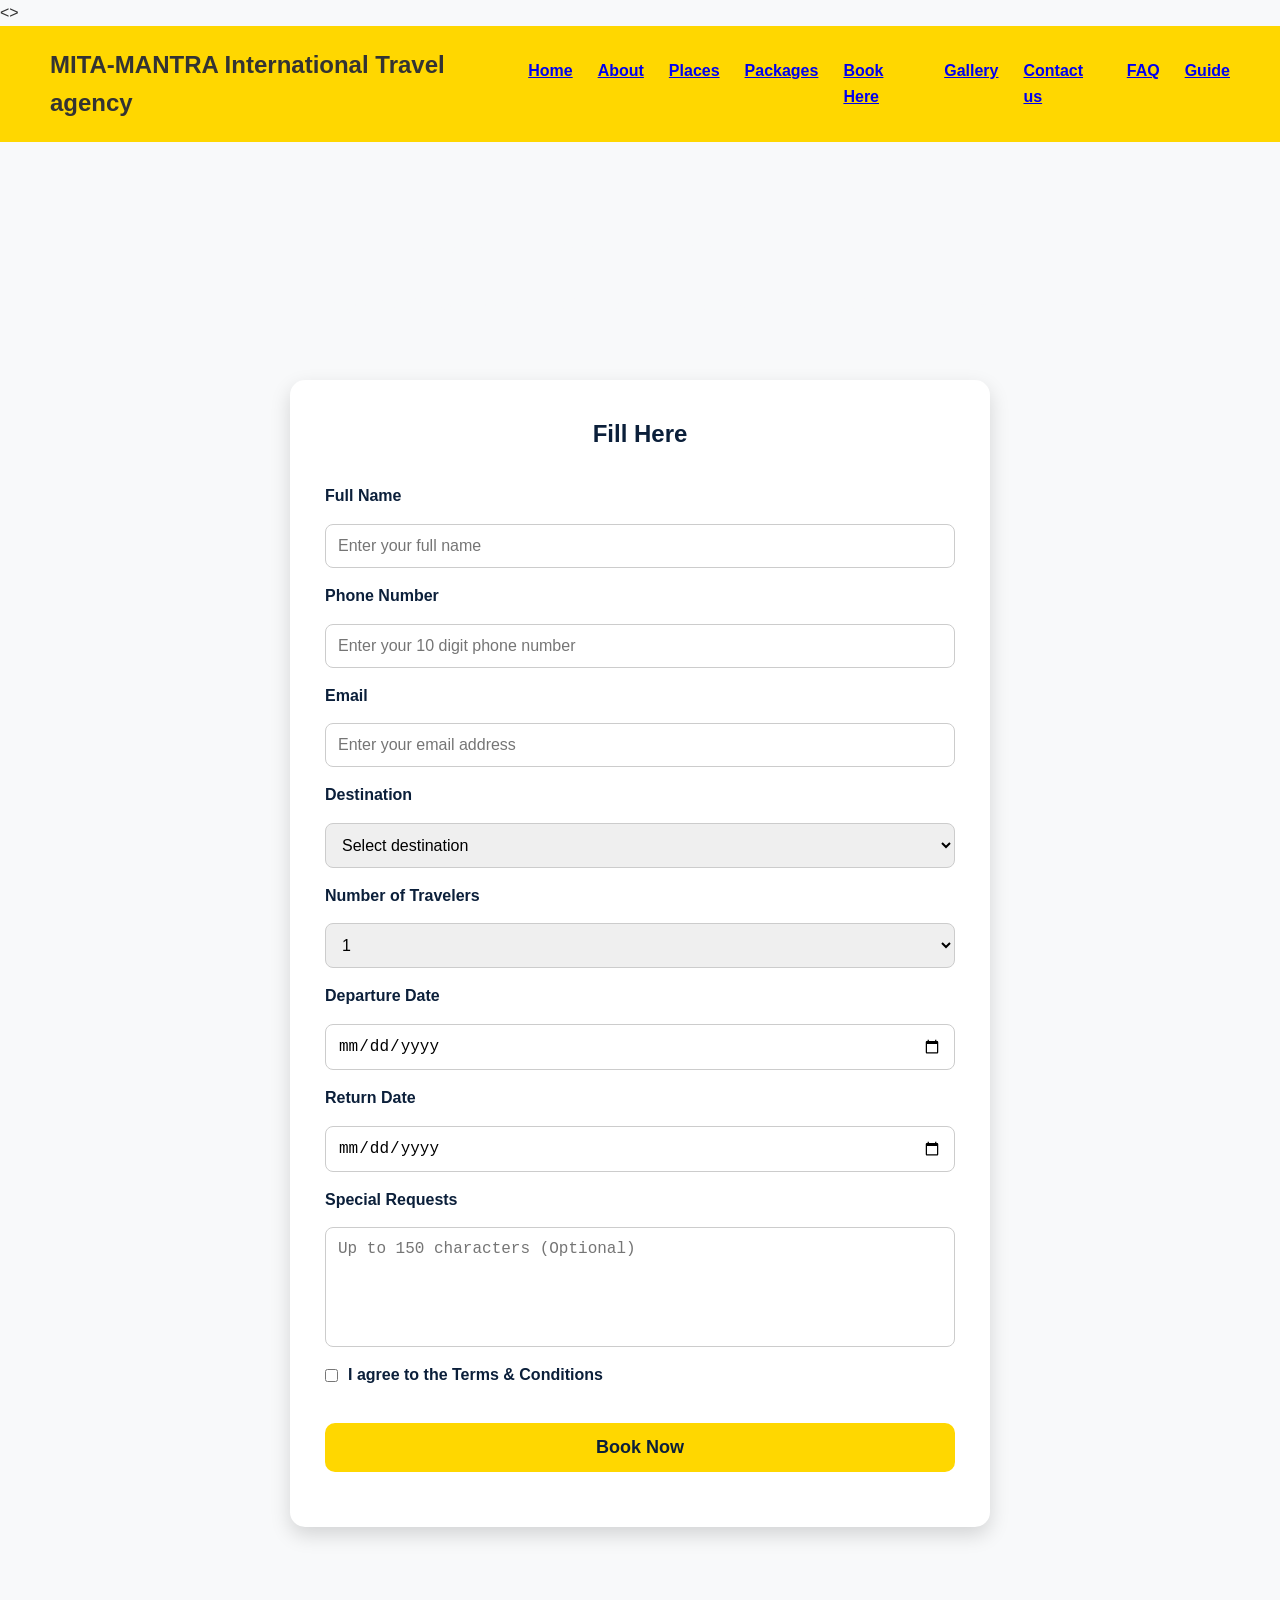
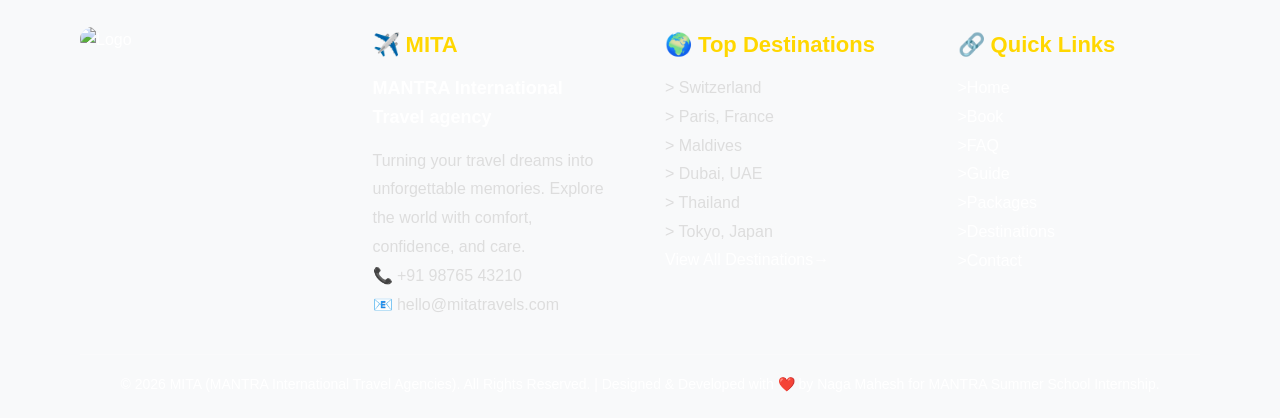
==== booking.html @ f7ba9934 "Initial commit - MITA Travel Website" ====
<!DOCTYPE html>
<html lang="en">
<head>
    <meta charset="UTF-8">
    <meta name="viewport" content="width=device-width, initial-scale=1.0">
    
    <link rel="stylesheet" href="style.css">
    <title>Book Your Dream Trip | MITA</title>

<meta name="description" content="Book your dream vacation with MITA. Fill out our secure booking form and let us plan your perfect journey.">

<meta name="keywords" content="Book Tour, Travel Booking, Vacation Booking, Holiday Booking, MITA Booking">

<meta name="author" content="Naga Mahesh">
</head>
<>
    <header>
        <nav>
         <div>
            <h1>MITA-MANTRA International Travel agency</h1>
          </div>
          <ul>
          <div>
            <a href="index.html">Home</a>
          </div>
          <div>
            <a href="ourstory.html">About</a>
          </div>
          <div>
            <a href="places.html">Places</a>
          </div>
          <div>
            <a href="packages.html">Packages</a>
          </div>
          <div>
            <a href="booking.html">Book Here</a>
          </div>
          <div>
            <a href="gallery.html">Gallery</a>
          </div>
          <div>
            <a href="contact.html">Contact us</a>
          </div>
          <div>
            <a href="faq.html">FAQ</a>
          </div>
        <div>
            <a href="travelguide.html">Guide</a>
           </div>
           </ul>
        </nav>
         </header>
     <main>
           <section class="booking-header">
    <div>
        <h1>Book Your Dream Trip</h1>
        <p>Fill in your details below and let MITA help you plan an unforgettable journey.</p>
    </div>
</section>

<section class="booking-section">
    <div class="booking-box">

        <h2>Fill Here</h2>

        <form id="bookingForm">

            <label for="fullname">Full Name</label>
            <input type="text" id="fullname" name="fullname" placeholder="Enter your full name" required>

            <label for="phonenumber">Phone Number</label>
            <input type="tel" id="phonenumber" name="phonenumber" placeholder="Enter your 10 digit phone number" required>

            <label for="email">Email</label>
            <input type="email" id="email" name="email" placeholder="Enter your email address" required>

            <label for="destination">Destination</label>
            <select id="destination" required>
                <option value="">Select destination</option>
                <option value="maldives">Maldives</option>
                <option value="paris">Paris</option>
                <option value="switzerland">Switzerland</option>
                <option value="thailand">Thailand</option>
                <option value="tokyo">Tokyo, Japan</option>
                <option value="7 wonders">7 Wonders</option>
                <option value="dubai">Dubai</option>
                <option value="goa">Goa</option>
                <option value="kashmir">Kashmir</option>
                <option value="kerala">Kerala</option>
                <option value="bali">Bali</option>
            </select>

            <label for="Nooftravelers">Number of Travelers</label>
            <select id="Nooftravelers">
                <option>1</option>
                <option>2</option>
                <option>3</option>
                <option>4</option>
                <option>5</option>
                <option>6-10</option>
                <option>10+</option>
            </select>

            <label for="departure">Departure Date</label>
            <input type="date" id="departure" required>

            <label for="return">Return Date</label>
            <input type="date" id="return">

            <label for="request">Special Requests</label>
            <textarea id="request" maxlength="150" placeholder="Up to 150 characters (Optional)"></textarea>

            <div class="checkbox">
                <input type="checkbox" id="agree" required>
                <label for="agree">I agree to the Terms & Conditions</label>
            </div>

            <button type="submit" class="booking-btn">Book Now</button>

        </form>

        <p id="message"></p>
        <div id="bookingModal" class="modal">

    <div class="modal-content">

        <span class="close">&times;</span>

        <h2>🎉 Booking Confirmed!</h2>

        <div id="bookingDetails"></div>

        <button id="closeBtn">Close</button>

    </div>

</div>
    </div>
</section>
     </main>
      <footer>
        <div class="footer">
          <div>
            <img src="Images/mita logo.jpeg" alt="Logo" width="224.85" height="170">
          </div>
            <div>
                <h3>✈️ MITA</h3>
                <h4>MANTRA International Travel agency</h4>
                <p>Turning your travel dreams into unforgettable memories. Explore the world with comfort, confidence, and care.</p>
                <p>📞 +91 98765 43210 <br>
                 📧 hello@mitatravels.com</p>
            </div>
            <div>
                <h3>🌍 Top Destinations</h3>
                <p>> Switzerland <br>
                   > Paris, France <br>
                   > Maldives   <br>
                   > Dubai, UAE <br>
                   > Thailand  <br>
                   > Tokyo, Japan <br>
                   </p>
                   <a href="places.html">View All Destinations→</a>
            </div>
            <div>
                <h3>🔗 Quick Links</h3>
                <p>
                    <a href="index.html">>Home</a> <br>
                    <a href="booking.html">>Book</a> <br>
                    <a href="faq.html">>FAQ</a> <br>
                    <a href="travelguide.html">>Guide</a> <br>
                    <a href="packages.html">>Packages</a> <br>
                    <a href="places.html">>Destinations</a> <br>
                    <a href="contact.html">>Contact</a> <br>
                </p>
            </div>
        </div>
        <p>© 2026 MITA (MANTRA International Travel Agencies). All Rights Reserved. | Designed & Developed with ❤️ by Naga Mahesh for MANTRA Summer School Internship.</p>
    </footer>
    <script src="script.js"></script>
</body>
</html>
---- style.css ----
*{
    margin: 0;
    padding: 0;
    box-sizing: border-box;
}

html{
    scroll-behavior: smooth;
}

body{
    font-family: 'Poppins', sans-serif;
    background-color: #f8f9fa;
    color: #333;
    line-height: 1.6;
}
header{
    background-color: #FFD700;
    background-size: cover;
    background-position: center;
    background-repeat: no-repeat;
    min-height: 0vh;
}
nav{
    display: flex;
    justify-content: space-between;
    align-items: center;
    padding: 20px 50px;
    font-weight: bold;
}
nav ul{
    display: flex;
    gap: 25px;
    color: black;
}
nav ul li{
    list-style: none;
}
nav ul li a{
    text-decoration: none;
    color: white;
}
.home1{
    background-image: url("../Images/header-bg.jpeg");
    background-size: cover;
    background-position:top;
    background-repeat: no-repeat;
    color: white;
    height: 530px;
    flex: 1;
    display: flex;
    flex-direction: column;
    justify-content: center;
    align-items: center;
    text-align: center;
}
.button1{
    height: 40px;
    width: 160px;
    border: none;
    border-radius: 10px;
    cursor: pointer;
    background-color: #FFD700;
    color: #0B1F3A;
    font-weight: bold;
}
.button-c{
    display: flex;
    justify-content: center;
    gap: 20px;
    margin-top: 20px;
}
.button1:hover{
    color: rgba(20, 22, 19, 0.658);
    background-color: #db6613;
    transition: 0.3s;
    transform: translateX(18px);
}
.about-features{
    width: 60%;
    margin: 40px auto;
    text-align: center;
    border-radius: 20px;
    box-shadow: 0 8px 20px;
}
.about-features h2{
    font-size: 40px;
    color: #0B1F3A;
    margin-bottom: 10px;
}
.about-features ul{
    list-style: none;
    padding: 0;
    display: inline-block;
    text-align: left;
}
.about-features ul li{
    font-size: 20px;
    margin: 18px 0;
    color: #333;
    font-weight: 500;
    transition: 0.3s;
}
.about-features ul li:hover{
    color: #0B1F3A;
    transform: translateX(8px);
}
.home2{
    width: 60%;
    margin: 60px auto;
    text-align: center;
    background-color:#FFD700;
    border-radius: 20px;
    box-shadow: 0 8px 20px;
}
.home2 h2{
    color: #0B1F3A;
    font-size: 42px;
    margin-bottom: 15px;
}
.button-h2{
    padding: 12px 20px;
    font-size: 14px;
    border: none;
    border-radius: 8px;
    background: #0d0853;
    cursor: pointer;
    margin-bottom: 15px;
    color: #FFD700;
}
.button-h2:hover{
    background-color: #db6613;
    transform: translateX(18px);
    transition: 0.3s;
}
.home2 p{
    color: black;
    font-size: 22px;
    margin-bottom: 20px;
}
footer{
    background-image: url("../Images/header-bg.jpeg");
    color: white;
    margin-top: 50px;
    padding: 40px 80px 20px;
}

.footer{
    display: flex;
    justify-content: space-between;
    align-items: flex-start;
    gap: 50px;
    flex-wrap: wrap;
}

.footer div{
    flex: 1;
}

.footer img{
    width: 300px;
    height: 300px;
    border-radius: 1000px;
}

.footer h3{
    color: #FFD700;
    margin-bottom: 12px;
    font-size: 22px;
}

.footer h4{
    margin-bottom: 15px;
    font-size: 18px;
}

.footer p{
    line-height: 1.8;
    color: #dddddd;
}

.footer a{
    color: white;
    text-decoration: none;
    transition: 0.3s;
}

.footer a:hover{
    color: #FFD700;
    padding-left: 5px;
}

footer>p{
    margin-top: 35px;
    text-align: center;
    border-top: 1px solid rgba(255,255,255,0.2);
    padding-top: 18px;
    font-size: 14px;
    color: white;
}
.about{
    height: 350px;
    display: flex;
    justify-content: center;
    flex-direction: column;
    text-align: center;
    background-image: url("../Images/header-bg.jpeg");
    color: #f8f9fa;
    font-weight: bolder;
    font-size: larger;
}
.about2{
    height: 250px;
    display: grid;
    grid-template-columns: repeat(2,1fr);
    gap: 40px;
    padding: 60px 80px;
    background: #f8fbff;
}
.card{
    background: #f8f9fa;
    padding: 35px;
    border-radius: 15px;
    box-shadow: 0 8px 20px;
    transition: 0.3s;
}
.card:hover{
    transform: translateY(-8px);
}
.places1{
    height: 350px;
    display: flex;
    justify-content: center;
    flex-direction: column;
    text-align: center;
    background-image: url("../Images/header-bg.jpeg");
    color: #f8f9fa;
    font-weight: bolder;
    font-size: larger;
}
.places{
    display: grid;
    grid-template-columns: repeat(auto-fit, minmax(280px,1fr));
    gap: 30px;
    padding: 50px;
}
.place-card{
    background: white;
    border-radius: 15px;
    overflow: hidden;
    box-shadow: 0 8px 20px rgba(0,0,0,0.15);
    transition: 0.2s;
    text-align: center;
}
.place-card:hover{
    transform: translateY(-10px);
}
.place-card img{
    width: 100%;
    height: 200px;
    object-fit: cover;
}
.place-card h3{
    color: #0B1F3A;
    margin: 15px 0 10px;
}
.place-card p{
    color: #555;
    padding: 0 20px 20px;
}
.packages{
    height: 350px;
    display: flex;
    justify-content: center;
    flex-direction: column;
    text-align: center;
    background-image: url("../Images/header-bg.jpeg");
    color: #f8f9fa;
    font-weight: bolder;
    font-size: larger;
}
.packages1{
     display: grid;
    grid-template-columns: repeat(auto-fit, minmax(280px,1fr));
    gap: 30px;
    padding: 50px;
}
.pac{
    background: white;
    border-radius: 15px;
    overflow: hidden;
    box-shadow: 0 8px 20px rgba(0,0,0,0.15);
    transition: 0.2s;
    text-align: center;
}
.pac:hover{
    transform: translateY(-10px);
}
.pac h3{
    color: #0B1F3A;
    margin: 15px 0 10px;
}
.pac p{
    color: #555;
    padding: 0 20px 20px;
}
.h1{
    text-align: center;
    margin-top: 15px;
}
.contact{
    height: 350px;
    display: flex;
    justify-content: center;
    flex-direction: column;
    text-align: center;
    background-image: url("../Images/header-bg.jpeg");
    color: #f8f9fa;
    font-weight: bolder;
    font-size: larger;
}
.cus{
    display: grid;
    grid-template-columns: repeat(auto-fit, minmax(280px,1fr));
    gap: 30px;
    padding: 50px;
}
.cus-card{
    background: white;
    border-radius: 15px;
    overflow: hidden;
    box-shadow: 0 8px 20px rgba(0,0,0,0.15);
    transition: 0.2s;
    text-align: center;
}
.cus-card:hover{
    transform: translateY(-10px);
}
.cus-card h3{
    color: #0B1F3A;
    margin: 15px 0 10px;
}
.cus-card p{
    color: #555;
    padding: 0 20px 20px;
}
.something{
    width: 80%;
    margin: 50px auto;
    text-align: center;
    border-radius: 20px;
    box-shadow: 0 8px 20px;
    height: 250px;
}
.something h2{
    font-size: 40px;
    color: #0B1F3A;
    margin-bottom: 10px;
}
.something p{
    font-size: 20px;
    margin: 18px 0;
    color: #333;
    font-weight: 500;
    transition: 0.3s;
    margin-bottom: 20px;
}
.something p:hover{
    color: #0B1F3A;
    transform: translateX(8px);
}
.location{
    width: 80%;
    margin: 70px auto;
    text-align: center;
}
.location h2{
    font-size: 38px;
    color: #0B1F3A;
    margin-bottom: 15px;
}
.location-text{
    color: #555;
    font-size: 18px;
    margin-bottom: 35px;
    line-height: 1.6;
}
.map-card{
    background: white;
    padding: 20px;
    border-radius: 15px;
    box-shadow: 0 8px 20px rgba(0,0,0,0.15);
}
.map-card iframe{
    border-radius: 12px;
}
.map-btn{
    display: inline-block;
    margin-top: 20px;
    padding: 12px 28px;
    background: #FFD700;
    color: #0B1F3A;
    text-decoration: none;
    border-radius: 8px;
    font-weight: bold;
    transition: 0.3s;
}
.map-btn:hover{
    background: #0B1F3A;
    color: white;
}
.faq-header{
    text-align:center;
    padding:60px 20px;
     background-image: url("../Images/header-bg.jpeg");
     color: #f8f9fa;
    font-weight: bolder;
    font-size: larger;
}
.faq-header h1{
    font-size:45px;
    margin-bottom:15px;
}
.faq-header p{
    font-size:18px;
}
.faq-container{
    width:85%;
    margin:40px auto;
    display:grid;
    grid-template-columns:repeat(2,1fr);
    gap:25px;
}
.faq-card{
    background:#fff;
    padding:25px;
    border-radius:15px;
    box-shadow:0 5px 15px rgba(0,0,0,.1);
    transition:.3s;
}
.faq-card:hover{
    transform:translateY(-8px);
}
.faq-card h3{
    color:#0B1F3A;
    margin-bottom:15px;
}
.faq-card p{
    color:#555;
    line-height:1.7;
}
.faq-contact{
    width:70%;
    margin:70px auto;
    text-align:center;
    background:#0B1F3A;
    color:white;
    padding:40px;
    border-radius:15px;
}
.faq-contact h2{
    margin-bottom:15px;
    color:#FFD700;
}
.faq-contact p{
    line-height:1.8;
    margin-bottom:20px;
}
.contact-btn{
    background:#FFD700;
    color:#0B1F3A;
    border:none;
    padding:12px 30px;
    border-radius:8px;
    font-weight:bold;
    cursor:pointer;
    transition:.3s;
}
.contact-btn:hover{
    background:white;
}
.guide-header{
    text-align:center;
    padding:60px 20px;
     background-image: url("../Images/header-bg.jpeg");
     color: #f8f9fa;
    font-weight: bolder;
    font-size: larger;
}
.guide-header h1{
    font-size:45px;
    margin-bottom:10px;
}
.guide-header h3{
    margin-bottom:20px;
}
.guide-header p{
    width:70%;
    margin:auto;
    line-height:1.7;
}
.guide-container{
    width:90%;
    margin:50px auto;
    display:grid;
    grid-template-columns:repeat(2,1fr);
    gap:30px;
}
.guide-card{
    background:white;
    padding:30px;
    border-radius:15px;
    box-shadow:0 8px 20px rgba(0,0,0,.12);
    transition:.3s;
}
.guide-card:hover{
    transform:translateY(-8px);
}
.guide-card h3{
    color:#0B1F3A;
    margin-bottom:15px;
}
.guide-card p{
    color:#555;
    line-height:1.8;
}
.final-tip{
    width:80%;
    margin:60px auto;
    background:#0B1F3A;
    color:white;
    text-align:center;
    padding:40px;
    border-radius:15px;
}
.final-tip h2{
    color:#FFD700;
    margin-bottom:15px;
}
.final-tip p{
    line-height:1.8;
}
.booking-header{
    text-align:center;
    padding:60px 20px;
    background-image: url("../Images/header-bg.jpeg");
    color: #f8f9fa;
    font-weight: bolder;
    font-size: larger;

}
.booking-header h1{
    font-size:45px;

}
.booking-header p{

    margin-top:15px;
}
.booking-section{
    display:flex;
    justify-content:center;
    margin-bottom:60px;
}
.booking-box{
    width:700px;
    background:white;
    padding:35px;
    border-radius:15px;
    box-shadow:0 8px 20px rgba(0,0,0,.15);
}
.booking-box h2{
    text-align:center;
    color:#0B1F3A;
    margin-bottom:30px;
}
#bookingForm{
    display:flex;
    flex-direction:column;
    gap:15px;
}
#bookingForm label{
    font-weight:bold;
    color:#0B1F3A;
}
#bookingForm input,
#bookingForm select,
#bookingForm textarea{
    padding:12px;
    border:1px solid #ccc;
    border-radius:8px;
    font-size:16px;
}
#bookingForm textarea{
    height:120px;
    resize:none;
}
.checkbox{
    display:flex;
    align-items:center;
    gap:10px;
}
.booking-btn{
    margin-top:20px;
    padding:14px;
    border:none;
    border-radius:10px;
    background:#FFD700;
    color:#0B1F3A;
    font-size:18px;
    font-weight:bold;
    cursor:pointer;
    transition:.3s;
}
.booking-btn:hover{
    background:#0B1F3A;
    color:white;
}
#message{
    text-align:center;
    color:green;
    margin-top:20px;
    font-weight:bold;
}
.modal{
    display:none;
    position:fixed;
    z-index:1000;
    left:0;
    top:0;
    width:100%;
    height:100%;
    background:rgba(0,0,0,0.6);
}
.modal-content{
    background:white;
    width:45%;
    margin:7% auto;
    padding:30px;
    border-radius:15px;
    text-align:center;
    box-shadow:0 10px 30px rgba(0,0,0,.3);
    position:relative;
}
.modal-content h2{
    color:#0B1F3A;
    margin-bottom:20px;
}
.modal-content p{
    color:#555;
    margin:10px 0;
    line-height:1.7;
}
.close{
    position:absolute;
    right:20px;
    top:15px;
    font-size:30px;
    cursor:pointer;
    color:#555;
}
.close:hover{
    color:red;
}
#closeBtn{
    margin-top:25px;
    padding:12px 30px;
    background:#FFD700;
    color:#0B1F3A;
    border:none;
    border-radius:8px;
    cursor:pointer;
    font-weight:bold;
    font-size:16px;
}
#closeBtn:hover{
    background:#0B1F3A;
    color:white;
}
.gallery-header{
    text-align:center;
    
     padding:60px 20px;
    background-image: url("../Images/header-bg.jpeg");
    color: #f8f9fa;
    font-weight: bolder;
    font-size: larger;
}
.gallery-header h1{
    font-size:45px;
    
    margin-bottom:15px;
}
.gallery-header p{
    
    font-size:18px;
    width:70%;
    margin:auto;
    line-height:1.8;
}
.gallery-buttons{
    display:flex;
    justify-content:center;
    gap:20px;
    margin:40px;
    flex-wrap:wrap;
}
.gallery-buttons button{
    padding:12px 25px;
    border:none;
    border-radius:10px;
    background:#FFD700;
    color:#0B1F3A;
    font-size:16px;
    font-weight:bold;
    cursor:pointer;
    transition:.3s;
}
.gallery-buttons button:hover{
    background:#0B1F3A;
    color:white;
}
.gallery{
    width:90%;
    margin:50px auto;
    display:grid;
    grid-template-columns:repeat(3,1fr);
    gap:30px;
}
.gallery-item{
    background:white;
    border-radius:15px;
    overflow:hidden;
    box-shadow:0 8px 20px rgba(0,0,0,.15);
    transition:.3s;
    cursor:pointer;
}
.gallery-item:hover{
    transform:translateY(-8px);
}
.gallery-item img{
    width:100%;
    height:250px;
    object-fit:cover;
    transition:.4s;
}
.gallery-item:hover img{
    transform:scale(1.08);
}
.gallery-item h3{
    text-align:center;
    padding:18px;
    color:#0B1F3A;
}
.lightbox{
    display:none;
    position:fixed;
    left:0;
    top:0;
    width:100%;
    height:100%;
    background:rgba(0,0,0,.9);
    justify-content:center;
    align-items:center;
    z-index:999;
}
.lightbox img{
    width:70%;
    max-height:80%;
    border-radius:15px;
}
#closeLightbox{
    position:absolute;
    top:30px;
    right:50px;
    font-size:45px;
    color:white;
    cursor:pointer;
}
#closeLightbox:hover{
    color:#FFD700;
}
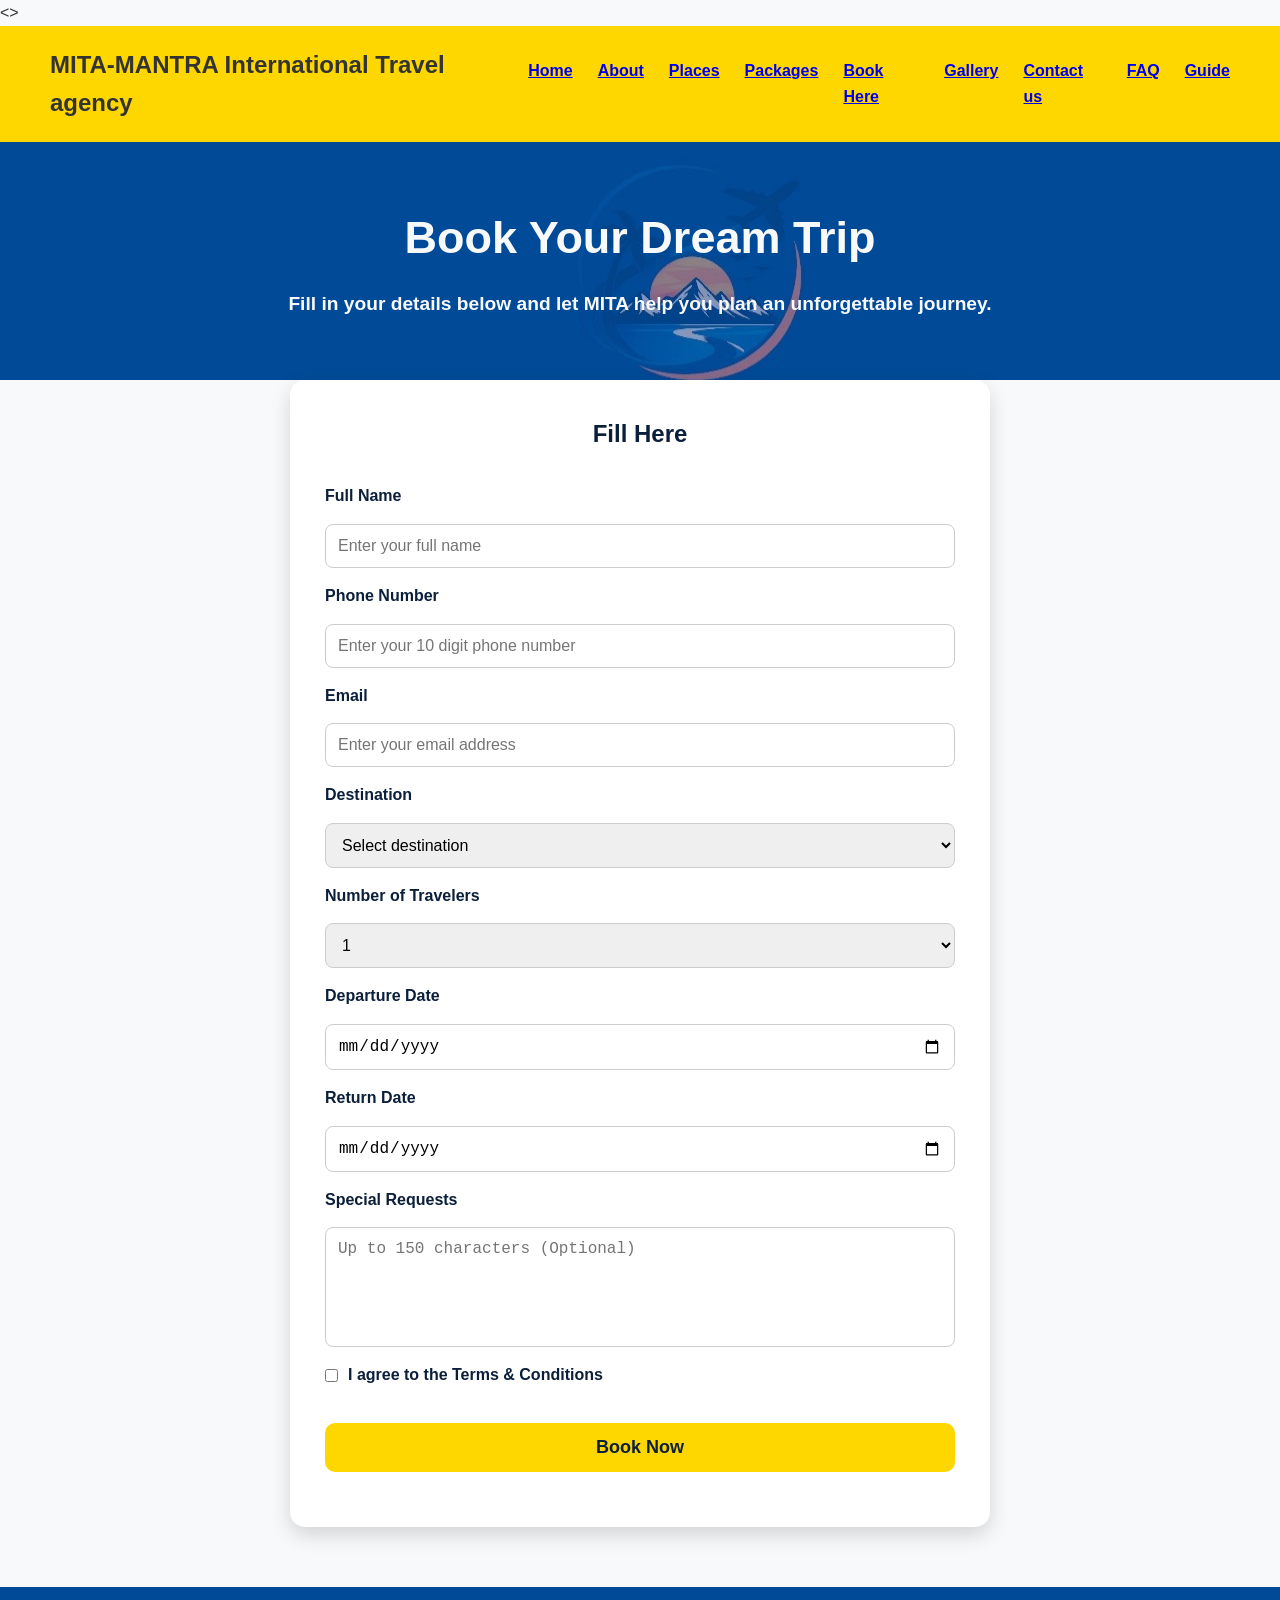
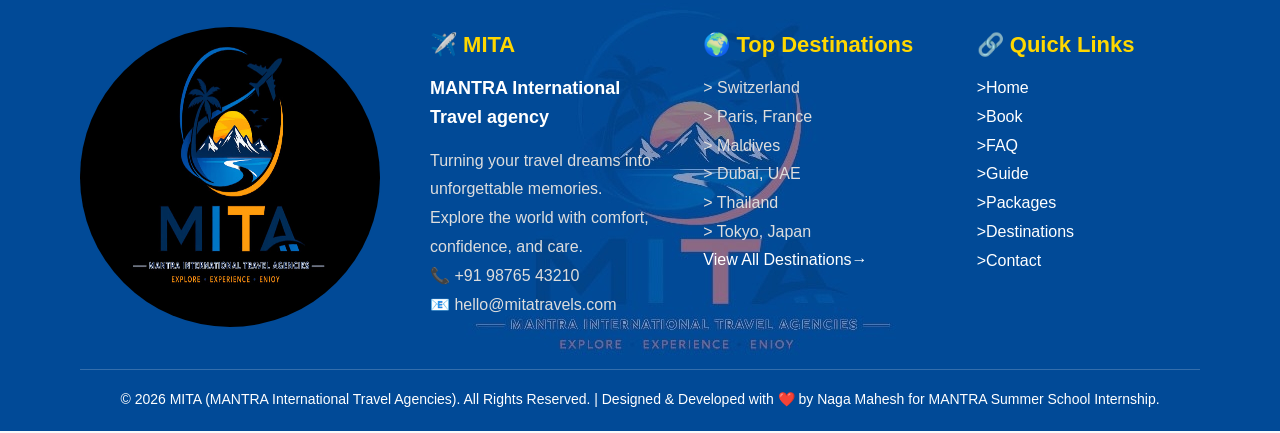
==== commit 03378a20: "Initial commit" ====
--- a/booking.html
+++ b/booking.html
@@ -1,181 +1,181 @@
-<!DOCTYPE html>
-<html lang="en">
-<head>
-    <meta charset="UTF-8">
-    <meta name="viewport" content="width=device-width, initial-scale=1.0">
-    
-    <link rel="stylesheet" href="style.css">
-    <title>Book Your Dream Trip | MITA</title>
-
-<meta name="description" content="Book your dream vacation with MITA. Fill out our secure booking form and let us plan your perfect journey.">
-
-<meta name="keywords" content="Book Tour, Travel Booking, Vacation Booking, Holiday Booking, MITA Booking">
-
-<meta name="author" content="Naga Mahesh">
-</head>
-<>
-    <header>
-        <nav>
-         <div>
-            <h1>MITA-MANTRA International Travel agency</h1>
-          </div>
-          <ul>
-          <div>
-            <a href="index.html">Home</a>
-          </div>
-          <div>
-            <a href="ourstory.html">About</a>
-          </div>
-          <div>
-            <a href="places.html">Places</a>
-          </div>
-          <div>
-            <a href="packages.html">Packages</a>
-          </div>
-          <div>
-            <a href="booking.html">Book Here</a>
-          </div>
-          <div>
-            <a href="gallery.html">Gallery</a>
-          </div>
-          <div>
-            <a href="contact.html">Contact us</a>
-          </div>
-          <div>
-            <a href="faq.html">FAQ</a>
-          </div>
-        <div>
-            <a href="travelguide.html">Guide</a>
-           </div>
-           </ul>
-        </nav>
-         </header>
-     <main>
-           <section class="booking-header">
-    <div>
-        <h1>Book Your Dream Trip</h1>
-        <p>Fill in your details below and let MITA help you plan an unforgettable journey.</p>
-    </div>
-</section>
-
-<section class="booking-section">
-    <div class="booking-box">
-
-        <h2>Fill Here</h2>
-
-        <form id="bookingForm">
-
-            <label for="fullname">Full Name</label>
-            <input type="text" id="fullname" name="fullname" placeholder="Enter your full name" required>
-
-            <label for="phonenumber">Phone Number</label>
-            <input type="tel" id="phonenumber" name="phonenumber" placeholder="Enter your 10 digit phone number" required>
-
-            <label for="email">Email</label>
-            <input type="email" id="email" name="email" placeholder="Enter your email address" required>
-
-            <label for="destination">Destination</label>
-            <select id="destination" required>
-                <option value="">Select destination</option>
-                <option value="maldives">Maldives</option>
-                <option value="paris">Paris</option>
-                <option value="switzerland">Switzerland</option>
-                <option value="thailand">Thailand</option>
-                <option value="tokyo">Tokyo, Japan</option>
-                <option value="7 wonders">7 Wonders</option>
-                <option value="dubai">Dubai</option>
-                <option value="goa">Goa</option>
-                <option value="kashmir">Kashmir</option>
-                <option value="kerala">Kerala</option>
-                <option value="bali">Bali</option>
-            </select>
-
-            <label for="Nooftravelers">Number of Travelers</label>
-            <select id="Nooftravelers">
-                <option>1</option>
-                <option>2</option>
-                <option>3</option>
-                <option>4</option>
-                <option>5</option>
-                <option>6-10</option>
-                <option>10+</option>
-            </select>
-
-            <label for="departure">Departure Date</label>
-            <input type="date" id="departure" required>
-
-            <label for="return">Return Date</label>
-            <input type="date" id="return">
-
-            <label for="request">Special Requests</label>
-            <textarea id="request" maxlength="150" placeholder="Up to 150 characters (Optional)"></textarea>
-
-            <div class="checkbox">
-                <input type="checkbox" id="agree" required>
-                <label for="agree">I agree to the Terms & Conditions</label>
-            </div>
-
-            <button type="submit" class="booking-btn">Book Now</button>
-
-        </form>
-
-        <p id="message"></p>
-        <div id="bookingModal" class="modal">
-
-    <div class="modal-content">
-
-        <span class="close">&times;</span>
-
-        <h2>🎉 Booking Confirmed!</h2>
-
-        <div id="bookingDetails"></div>
-
-        <button id="closeBtn">Close</button>
-
-    </div>
-
-</div>
-    </div>
-</section>
-     </main>
-      <footer>
-        <div class="footer">
-          <div>
-            <img src="Images/mita logo.jpeg" alt="Logo" width="224.85" height="170">
-          </div>
-            <div>
-                <h3>✈️ MITA</h3>
-                <h4>MANTRA International Travel agency</h4>
-                <p>Turning your travel dreams into unforgettable memories. Explore the world with comfort, confidence, and care.</p>
-                <p>📞 +91 98765 43210 <br>
-                 📧 hello@mitatravels.com</p>
-            </div>
-            <div>
-                <h3>🌍 Top Destinations</h3>
-                <p>> Switzerland <br>
-                   > Paris, France <br>
-                   > Maldives   <br>
-                   > Dubai, UAE <br>
-                   > Thailand  <br>
-                   > Tokyo, Japan <br>
-                   </p>
-                   <a href="places.html">View All Destinations→</a>
-            </div>
-            <div>
-                <h3>🔗 Quick Links</h3>
-                <p>
-                    <a href="index.html">>Home</a> <br>
-                    <a href="booking.html">>Book</a> <br>
-                    <a href="faq.html">>FAQ</a> <br>
-                    <a href="travelguide.html">>Guide</a> <br>
-                    <a href="packages.html">>Packages</a> <br>
-                    <a href="places.html">>Destinations</a> <br>
-                    <a href="contact.html">>Contact</a> <br>
-                </p>
-            </div>
-        </div>
-        <p>© 2026 MITA (MANTRA International Travel Agencies). All Rights Reserved. | Designed & Developed with ❤️ by Naga Mahesh for MANTRA Summer School Internship.</p>
-    </footer>
-    <script src="script.js"></script>
-</body>
+<!DOCTYPE html>
+<html lang="en">
+<head>
+    <meta charset="UTF-8">
+    <meta name="viewport" content="width=device-width, initial-scale=1.0">
+    
+    <link rel="stylesheet" href="style.css">
+    <title>Book Your Dream Trip | MITA</title>
+
+<meta name="description" content="Book your dream vacation with MITA. Fill out our secure booking form and let us plan your perfect journey.">
+
+<meta name="keywords" content="Book Tour, Travel Booking, Vacation Booking, Holiday Booking, MITA Booking">
+
+<meta name="author" content="Naga Mahesh">
+</head>
+<>
+    <header>
+        <nav>
+         <div>
+            <h1>MITA-MANTRA International Travel agency</h1>
+          </div>
+          <ul>
+          <div>
+            <a href="index.html">Home</a>
+          </div>
+          <div>
+            <a href="ourstory.html">About</a>
+          </div>
+          <div>
+            <a href="places.html">Places</a>
+          </div>
+          <div>
+            <a href="packages.html">Packages</a>
+          </div>
+          <div>
+            <a href="booking.html">Book Here</a>
+          </div>
+          <div>
+            <a href="gallery.html">Gallery</a>
+          </div>
+          <div>
+            <a href="contact.html">Contact us</a>
+          </div>
+          <div>
+            <a href="faq.html">FAQ</a>
+          </div>
+        <div>
+            <a href="travelguide.html">Guide</a>
+           </div>
+           </ul>
+        </nav>
+         </header>
+     <main>
+           <section class="booking-header">
+    <div>
+        <h1>Book Your Dream Trip</h1>
+        <p>Fill in your details below and let MITA help you plan an unforgettable journey.</p>
+    </div>
+</section>
+
+<section class="booking-section">
+    <div class="booking-box">
+
+        <h2>Fill Here</h2>
+
+        <form id="bookingForm">
+
+            <label for="fullname">Full Name</label>
+            <input type="text" id="fullname" name="fullname" placeholder="Enter your full name" required>
+
+            <label for="phonenumber">Phone Number</label>
+            <input type="tel" id="phonenumber" name="phonenumber" placeholder="Enter your 10 digit phone number" required>
+
+            <label for="email">Email</label>
+            <input type="email" id="email" name="email" placeholder="Enter your email address" required>
+
+            <label for="destination">Destination</label>
+            <select id="destination" required>
+                <option value="">Select destination</option>
+                <option value="maldives">Maldives</option>
+                <option value="paris">Paris</option>
+                <option value="switzerland">Switzerland</option>
+                <option value="thailand">Thailand</option>
+                <option value="tokyo">Tokyo, Japan</option>
+                <option value="7 wonders">7 Wonders</option>
+                <option value="dubai">Dubai</option>
+                <option value="goa">Goa</option>
+                <option value="kashmir">Kashmir</option>
+                <option value="kerala">Kerala</option>
+                <option value="bali">Bali</option>
+            </select>
+
+            <label for="Nooftravelers">Number of Travelers</label>
+            <select id="Nooftravelers">
+                <option>1</option>
+                <option>2</option>
+                <option>3</option>
+                <option>4</option>
+                <option>5</option>
+                <option>6-10</option>
+                <option>10+</option>
+            </select>
+
+            <label for="departure">Departure Date</label>
+            <input type="date" id="departure" required>
+
+            <label for="return">Return Date</label>
+            <input type="date" id="return">
+
+            <label for="request">Special Requests</label>
+            <textarea id="request" maxlength="150" placeholder="Up to 150 characters (Optional)"></textarea>
+
+            <div class="checkbox">
+                <input type="checkbox" id="agree" required>
+                <label for="agree">I agree to the Terms & Conditions</label>
+            </div>
+
+            <button type="submit" class="booking-btn">Book Now</button>
+
+        </form>
+
+        <p id="message"></p>
+        <div id="bookingModal" class="modal">
+
+    <div class="modal-content">
+
+        <span class="close">&times;</span>
+
+        <h2>🎉 Booking Confirmed!</h2>
+
+        <div id="bookingDetails"></div>
+
+        <button id="closeBtn">Close</button>
+
+    </div>
+
+</div>
+    </div>
+</section>
+     </main>
+      <footer>
+        <div class="footer">
+          <div>
+            <img src="Images/mita logo.jpeg" alt="Logo" width="224.85" height="170">
+          </div>
+            <div>
+                <h3>✈️ MITA</h3>
+                <h4>MANTRA International Travel agency</h4>
+                <p>Turning your travel dreams into unforgettable memories. Explore the world with comfort, confidence, and care.</p>
+                <p>📞 +91 98765 43210 <br>
+                 📧 hello@mitatravels.com</p>
+            </div>
+            <div>
+                <h3>🌍 Top Destinations</h3>
+                <p>> Switzerland <br>
+                   > Paris, France <br>
+                   > Maldives   <br>
+                   > Dubai, UAE <br>
+                   > Thailand  <br>
+                   > Tokyo, Japan <br>
+                   </p>
+                   <a href="places.html">View All Destinations→</a>
+            </div>
+            <div>
+                <h3>🔗 Quick Links</h3>
+                <p>
+                    <a href="index.html">>Home</a> <br>
+                    <a href="booking.html">>Book</a> <br>
+                    <a href="faq.html">>FAQ</a> <br>
+                    <a href="travelguide.html">>Guide</a> <br>
+                    <a href="packages.html">>Packages</a> <br>
+                    <a href="places.html">>Destinations</a> <br>
+                    <a href="contact.html">>Contact</a> <br>
+                </p>
+            </div>
+        </div>
+        <p>© 2026 MITA (MANTRA International Travel Agencies). All Rights Reserved. | Designed & Developed with ❤️ by Naga Mahesh for MANTRA Summer School Internship.</p>
+    </footer>
+    <script src="script.js"></script>
+</body>
 </html>
--- a/style.css
+++ b/style.css
@@ -1,782 +1,782 @@
-*{
-    margin: 0;
-    padding: 0;
-    box-sizing: border-box;
-}
-
-html{
-    scroll-behavior: smooth;
-}
-
-body{
-    font-family: 'Poppins', sans-serif;
-    background-color: #f8f9fa;
-    color: #333;
-    line-height: 1.6;
-}
-header{
-    background-color: #FFD700;
-    background-size: cover;
-    background-position: center;
-    background-repeat: no-repeat;
-    min-height: 0vh;
-}
-nav{
-    display: flex;
-    justify-content: space-between;
-    align-items: center;
-    padding: 20px 50px;
-    font-weight: bold;
-}
-nav ul{
-    display: flex;
-    gap: 25px;
-    color: black;
-}
-nav ul li{
-    list-style: none;
-}
-nav ul li a{
-    text-decoration: none;
-    color: white;
-}
-.home1{
-    background-image: url("../Images/header-bg.jpeg");
-    background-size: cover;
-    background-position:top;
-    background-repeat: no-repeat;
-    color: white;
-    height: 530px;
-    flex: 1;
-    display: flex;
-    flex-direction: column;
-    justify-content: center;
-    align-items: center;
-    text-align: center;
-}
-.button1{
-    height: 40px;
-    width: 160px;
-    border: none;
-    border-radius: 10px;
-    cursor: pointer;
-    background-color: #FFD700;
-    color: #0B1F3A;
-    font-weight: bold;
-}
-.button-c{
-    display: flex;
-    justify-content: center;
-    gap: 20px;
-    margin-top: 20px;
-}
-.button1:hover{
-    color: rgba(20, 22, 19, 0.658);
-    background-color: #db6613;
-    transition: 0.3s;
-    transform: translateX(18px);
-}
-.about-features{
-    width: 60%;
-    margin: 40px auto;
-    text-align: center;
-    border-radius: 20px;
-    box-shadow: 0 8px 20px;
-}
-.about-features h2{
-    font-size: 40px;
-    color: #0B1F3A;
-    margin-bottom: 10px;
-}
-.about-features ul{
-    list-style: none;
-    padding: 0;
-    display: inline-block;
-    text-align: left;
-}
-.about-features ul li{
-    font-size: 20px;
-    margin: 18px 0;
-    color: #333;
-    font-weight: 500;
-    transition: 0.3s;
-}
-.about-features ul li:hover{
-    color: #0B1F3A;
-    transform: translateX(8px);
-}
-.home2{
-    width: 60%;
-    margin: 60px auto;
-    text-align: center;
-    background-color:#FFD700;
-    border-radius: 20px;
-    box-shadow: 0 8px 20px;
-}
-.home2 h2{
-    color: #0B1F3A;
-    font-size: 42px;
-    margin-bottom: 15px;
-}
-.button-h2{
-    padding: 12px 20px;
-    font-size: 14px;
-    border: none;
-    border-radius: 8px;
-    background: #0d0853;
-    cursor: pointer;
-    margin-bottom: 15px;
-    color: #FFD700;
-}
-.button-h2:hover{
-    background-color: #db6613;
-    transform: translateX(18px);
-    transition: 0.3s;
-}
-.home2 p{
-    color: black;
-    font-size: 22px;
-    margin-bottom: 20px;
-}
-footer{
-    background-image: url("../Images/header-bg.jpeg");
-    color: white;
-    margin-top: 50px;
-    padding: 40px 80px 20px;
-}
-
-.footer{
-    display: flex;
-    justify-content: space-between;
-    align-items: flex-start;
-    gap: 50px;
-    flex-wrap: wrap;
-}
-
-.footer div{
-    flex: 1;
-}
-
-.footer img{
-    width: 300px;
-    height: 300px;
-    border-radius: 1000px;
-}
-
-.footer h3{
-    color: #FFD700;
-    margin-bottom: 12px;
-    font-size: 22px;
-}
-
-.footer h4{
-    margin-bottom: 15px;
-    font-size: 18px;
-}
-
-.footer p{
-    line-height: 1.8;
-    color: #dddddd;
-}
-
-.footer a{
-    color: white;
-    text-decoration: none;
-    transition: 0.3s;
-}
-
-.footer a:hover{
-    color: #FFD700;
-    padding-left: 5px;
-}
-
-footer>p{
-    margin-top: 35px;
-    text-align: center;
-    border-top: 1px solid rgba(255,255,255,0.2);
-    padding-top: 18px;
-    font-size: 14px;
-    color: white;
-}
-.about{
-    height: 350px;
-    display: flex;
-    justify-content: center;
-    flex-direction: column;
-    text-align: center;
-    background-image: url("../Images/header-bg.jpeg");
-    color: #f8f9fa;
-    font-weight: bolder;
-    font-size: larger;
-}
-.about2{
-    height: 250px;
-    display: grid;
-    grid-template-columns: repeat(2,1fr);
-    gap: 40px;
-    padding: 60px 80px;
-    background: #f8fbff;
-}
-.card{
-    background: #f8f9fa;
-    padding: 35px;
-    border-radius: 15px;
-    box-shadow: 0 8px 20px;
-    transition: 0.3s;
-}
-.card:hover{
-    transform: translateY(-8px);
-}
-.places1{
-    height: 350px;
-    display: flex;
-    justify-content: center;
-    flex-direction: column;
-    text-align: center;
-    background-image: url("../Images/header-bg.jpeg");
-    color: #f8f9fa;
-    font-weight: bolder;
-    font-size: larger;
-}
-.places{
-    display: grid;
-    grid-template-columns: repeat(auto-fit, minmax(280px,1fr));
-    gap: 30px;
-    padding: 50px;
-}
-.place-card{
-    background: white;
-    border-radius: 15px;
-    overflow: hidden;
-    box-shadow: 0 8px 20px rgba(0,0,0,0.15);
-    transition: 0.2s;
-    text-align: center;
-}
-.place-card:hover{
-    transform: translateY(-10px);
-}
-.place-card img{
-    width: 100%;
-    height: 200px;
-    object-fit: cover;
-}
-.place-card h3{
-    color: #0B1F3A;
-    margin: 15px 0 10px;
-}
-.place-card p{
-    color: #555;
-    padding: 0 20px 20px;
-}
-.packages{
-    height: 350px;
-    display: flex;
-    justify-content: center;
-    flex-direction: column;
-    text-align: center;
-    background-image: url("../Images/header-bg.jpeg");
-    color: #f8f9fa;
-    font-weight: bolder;
-    font-size: larger;
-}
-.packages1{
-     display: grid;
-    grid-template-columns: repeat(auto-fit, minmax(280px,1fr));
-    gap: 30px;
-    padding: 50px;
-}
-.pac{
-    background: white;
-    border-radius: 15px;
-    overflow: hidden;
-    box-shadow: 0 8px 20px rgba(0,0,0,0.15);
-    transition: 0.2s;
-    text-align: center;
-}
-.pac:hover{
-    transform: translateY(-10px);
-}
-.pac h3{
-    color: #0B1F3A;
-    margin: 15px 0 10px;
-}
-.pac p{
-    color: #555;
-    padding: 0 20px 20px;
-}
-.h1{
-    text-align: center;
-    margin-top: 15px;
-}
-.contact{
-    height: 350px;
-    display: flex;
-    justify-content: center;
-    flex-direction: column;
-    text-align: center;
-    background-image: url("../Images/header-bg.jpeg");
-    color: #f8f9fa;
-    font-weight: bolder;
-    font-size: larger;
-}
-.cus{
-    display: grid;
-    grid-template-columns: repeat(auto-fit, minmax(280px,1fr));
-    gap: 30px;
-    padding: 50px;
-}
-.cus-card{
-    background: white;
-    border-radius: 15px;
-    overflow: hidden;
-    box-shadow: 0 8px 20px rgba(0,0,0,0.15);
-    transition: 0.2s;
-    text-align: center;
-}
-.cus-card:hover{
-    transform: translateY(-10px);
-}
-.cus-card h3{
-    color: #0B1F3A;
-    margin: 15px 0 10px;
-}
-.cus-card p{
-    color: #555;
-    padding: 0 20px 20px;
-}
-.something{
-    width: 80%;
-    margin: 50px auto;
-    text-align: center;
-    border-radius: 20px;
-    box-shadow: 0 8px 20px;
-    height: 250px;
-}
-.something h2{
-    font-size: 40px;
-    color: #0B1F3A;
-    margin-bottom: 10px;
-}
-.something p{
-    font-size: 20px;
-    margin: 18px 0;
-    color: #333;
-    font-weight: 500;
-    transition: 0.3s;
-    margin-bottom: 20px;
-}
-.something p:hover{
-    color: #0B1F3A;
-    transform: translateX(8px);
-}
-.location{
-    width: 80%;
-    margin: 70px auto;
-    text-align: center;
-}
-.location h2{
-    font-size: 38px;
-    color: #0B1F3A;
-    margin-bottom: 15px;
-}
-.location-text{
-    color: #555;
-    font-size: 18px;
-    margin-bottom: 35px;
-    line-height: 1.6;
-}
-.map-card{
-    background: white;
-    padding: 20px;
-    border-radius: 15px;
-    box-shadow: 0 8px 20px rgba(0,0,0,0.15);
-}
-.map-card iframe{
-    border-radius: 12px;
-}
-.map-btn{
-    display: inline-block;
-    margin-top: 20px;
-    padding: 12px 28px;
-    background: #FFD700;
-    color: #0B1F3A;
-    text-decoration: none;
-    border-radius: 8px;
-    font-weight: bold;
-    transition: 0.3s;
-}
-.map-btn:hover{
-    background: #0B1F3A;
-    color: white;
-}
-.faq-header{
-    text-align:center;
-    padding:60px 20px;
-     background-image: url("../Images/header-bg.jpeg");
-     color: #f8f9fa;
-    font-weight: bolder;
-    font-size: larger;
-}
-.faq-header h1{
-    font-size:45px;
-    margin-bottom:15px;
-}
-.faq-header p{
-    font-size:18px;
-}
-.faq-container{
-    width:85%;
-    margin:40px auto;
-    display:grid;
-    grid-template-columns:repeat(2,1fr);
-    gap:25px;
-}
-.faq-card{
-    background:#fff;
-    padding:25px;
-    border-radius:15px;
-    box-shadow:0 5px 15px rgba(0,0,0,.1);
-    transition:.3s;
-}
-.faq-card:hover{
-    transform:translateY(-8px);
-}
-.faq-card h3{
-    color:#0B1F3A;
-    margin-bottom:15px;
-}
-.faq-card p{
-    color:#555;
-    line-height:1.7;
-}
-.faq-contact{
-    width:70%;
-    margin:70px auto;
-    text-align:center;
-    background:#0B1F3A;
-    color:white;
-    padding:40px;
-    border-radius:15px;
-}
-.faq-contact h2{
-    margin-bottom:15px;
-    color:#FFD700;
-}
-.faq-contact p{
-    line-height:1.8;
-    margin-bottom:20px;
-}
-.contact-btn{
-    background:#FFD700;
-    color:#0B1F3A;
-    border:none;
-    padding:12px 30px;
-    border-radius:8px;
-    font-weight:bold;
-    cursor:pointer;
-    transition:.3s;
-}
-.contact-btn:hover{
-    background:white;
-}
-.guide-header{
-    text-align:center;
-    padding:60px 20px;
-     background-image: url("../Images/header-bg.jpeg");
-     color: #f8f9fa;
-    font-weight: bolder;
-    font-size: larger;
-}
-.guide-header h1{
-    font-size:45px;
-    margin-bottom:10px;
-}
-.guide-header h3{
-    margin-bottom:20px;
-}
-.guide-header p{
-    width:70%;
-    margin:auto;
-    line-height:1.7;
-}
-.guide-container{
-    width:90%;
-    margin:50px auto;
-    display:grid;
-    grid-template-columns:repeat(2,1fr);
-    gap:30px;
-}
-.guide-card{
-    background:white;
-    padding:30px;
-    border-radius:15px;
-    box-shadow:0 8px 20px rgba(0,0,0,.12);
-    transition:.3s;
-}
-.guide-card:hover{
-    transform:translateY(-8px);
-}
-.guide-card h3{
-    color:#0B1F3A;
-    margin-bottom:15px;
-}
-.guide-card p{
-    color:#555;
-    line-height:1.8;
-}
-.final-tip{
-    width:80%;
-    margin:60px auto;
-    background:#0B1F3A;
-    color:white;
-    text-align:center;
-    padding:40px;
-    border-radius:15px;
-}
-.final-tip h2{
-    color:#FFD700;
-    margin-bottom:15px;
-}
-.final-tip p{
-    line-height:1.8;
-}
-.booking-header{
-    text-align:center;
-    padding:60px 20px;
-    background-image: url("../Images/header-bg.jpeg");
-    color: #f8f9fa;
-    font-weight: bolder;
-    font-size: larger;
-
-}
-.booking-header h1{
-    font-size:45px;
-
-}
-.booking-header p{
-
-    margin-top:15px;
-}
-.booking-section{
-    display:flex;
-    justify-content:center;
-    margin-bottom:60px;
-}
-.booking-box{
-    width:700px;
-    background:white;
-    padding:35px;
-    border-radius:15px;
-    box-shadow:0 8px 20px rgba(0,0,0,.15);
-}
-.booking-box h2{
-    text-align:center;
-    color:#0B1F3A;
-    margin-bottom:30px;
-}
-#bookingForm{
-    display:flex;
-    flex-direction:column;
-    gap:15px;
-}
-#bookingForm label{
-    font-weight:bold;
-    color:#0B1F3A;
-}
-#bookingForm input,
-#bookingForm select,
-#bookingForm textarea{
-    padding:12px;
-    border:1px solid #ccc;
-    border-radius:8px;
-    font-size:16px;
-}
-#bookingForm textarea{
-    height:120px;
-    resize:none;
-}
-.checkbox{
-    display:flex;
-    align-items:center;
-    gap:10px;
-}
-.booking-btn{
-    margin-top:20px;
-    padding:14px;
-    border:none;
-    border-radius:10px;
-    background:#FFD700;
-    color:#0B1F3A;
-    font-size:18px;
-    font-weight:bold;
-    cursor:pointer;
-    transition:.3s;
-}
-.booking-btn:hover{
-    background:#0B1F3A;
-    color:white;
-}
-#message{
-    text-align:center;
-    color:green;
-    margin-top:20px;
-    font-weight:bold;
-}
-.modal{
-    display:none;
-    position:fixed;
-    z-index:1000;
-    left:0;
-    top:0;
-    width:100%;
-    height:100%;
-    background:rgba(0,0,0,0.6);
-}
-.modal-content{
-    background:white;
-    width:45%;
-    margin:7% auto;
-    padding:30px;
-    border-radius:15px;
-    text-align:center;
-    box-shadow:0 10px 30px rgba(0,0,0,.3);
-    position:relative;
-}
-.modal-content h2{
-    color:#0B1F3A;
-    margin-bottom:20px;
-}
-.modal-content p{
-    color:#555;
-    margin:10px 0;
-    line-height:1.7;
-}
-.close{
-    position:absolute;
-    right:20px;
-    top:15px;
-    font-size:30px;
-    cursor:pointer;
-    color:#555;
-}
-.close:hover{
-    color:red;
-}
-#closeBtn{
-    margin-top:25px;
-    padding:12px 30px;
-    background:#FFD700;
-    color:#0B1F3A;
-    border:none;
-    border-radius:8px;
-    cursor:pointer;
-    font-weight:bold;
-    font-size:16px;
-}
-#closeBtn:hover{
-    background:#0B1F3A;
-    color:white;
-}
-.gallery-header{
-    text-align:center;
-    
-     padding:60px 20px;
-    background-image: url("../Images/header-bg.jpeg");
-    color: #f8f9fa;
-    font-weight: bolder;
-    font-size: larger;
-}
-.gallery-header h1{
-    font-size:45px;
-    
-    margin-bottom:15px;
-}
-.gallery-header p{
-    
-    font-size:18px;
-    width:70%;
-    margin:auto;
-    line-height:1.8;
-}
-.gallery-buttons{
-    display:flex;
-    justify-content:center;
-    gap:20px;
-    margin:40px;
-    flex-wrap:wrap;
-}
-.gallery-buttons button{
-    padding:12px 25px;
-    border:none;
-    border-radius:10px;
-    background:#FFD700;
-    color:#0B1F3A;
-    font-size:16px;
-    font-weight:bold;
-    cursor:pointer;
-    transition:.3s;
-}
-.gallery-buttons button:hover{
-    background:#0B1F3A;
-    color:white;
-}
-.gallery{
-    width:90%;
-    margin:50px auto;
-    display:grid;
-    grid-template-columns:repeat(3,1fr);
-    gap:30px;
-}
-.gallery-item{
-    background:white;
-    border-radius:15px;
-    overflow:hidden;
-    box-shadow:0 8px 20px rgba(0,0,0,.15);
-    transition:.3s;
-    cursor:pointer;
-}
-.gallery-item:hover{
-    transform:translateY(-8px);
-}
-.gallery-item img{
-    width:100%;
-    height:250px;
-    object-fit:cover;
-    transition:.4s;
-}
-.gallery-item:hover img{
-    transform:scale(1.08);
-}
-.gallery-item h3{
-    text-align:center;
-    padding:18px;
-    color:#0B1F3A;
-}
-.lightbox{
-    display:none;
-    position:fixed;
-    left:0;
-    top:0;
-    width:100%;
-    height:100%;
-    background:rgba(0,0,0,.9);
-    justify-content:center;
-    align-items:center;
-    z-index:999;
-}
-.lightbox img{
-    width:70%;
-    max-height:80%;
-    border-radius:15px;
-}
-#closeLightbox{
-    position:absolute;
-    top:30px;
-    right:50px;
-    font-size:45px;
-    color:white;
-    cursor:pointer;
-}
-#closeLightbox:hover{
-    color:#FFD700;
+*{
+    margin: 0;
+    padding: 0;
+    box-sizing: border-box;
+}
+
+html{
+    scroll-behavior: smooth;
+}
+
+body{
+    font-family: 'Poppins', sans-serif;
+    background-color: #f8f9fa;
+    color: #333;
+    line-height: 1.6;
+}
+header{
+    background-color: #FFD700;
+    background-size: cover;
+    background-position: center;
+    background-repeat: no-repeat;
+    min-height: 0vh;
+}
+nav{
+    display: flex;
+    justify-content: space-between;
+    align-items: center;
+    padding: 20px 50px;
+    font-weight: bold;
+}
+nav ul{
+    display: flex;
+    gap: 25px;
+    color: black;
+}
+nav ul li{
+    list-style: none;
+}
+nav ul li a{
+    text-decoration: none;
+    color: white;
+}
+.home1{
+    background-image: url("../Images/header-bg.jpeg");
+    background-size: cover;
+    background-position:top;
+    background-repeat: no-repeat;
+    color: white;
+    height: 530px;
+    flex: 1;
+    display: flex;
+    flex-direction: column;
+    justify-content: center;
+    align-items: center;
+    text-align: center;
+}
+.button1{
+    height: 40px;
+    width: 160px;
+    border: none;
+    border-radius: 10px;
+    cursor: pointer;
+    background-color: #FFD700;
+    color: #0B1F3A;
+    font-weight: bold;
+}
+.button-c{
+    display: flex;
+    justify-content: center;
+    gap: 20px;
+    margin-top: 20px;
+}
+.button1:hover{
+    color: rgba(20, 22, 19, 0.658);
+    background-color: #db6613;
+    transition: 0.3s;
+    transform: translateX(18px);
+}
+.about-features{
+    width: 60%;
+    margin: 40px auto;
+    text-align: center;
+    border-radius: 20px;
+    box-shadow: 0 8px 20px;
+}
+.about-features h2{
+    font-size: 40px;
+    color: #0B1F3A;
+    margin-bottom: 10px;
+}
+.about-features ul{
+    list-style: none;
+    padding: 0;
+    display: inline-block;
+    text-align: left;
+}
+.about-features ul li{
+    font-size: 20px;
+    margin: 18px 0;
+    color: #333;
+    font-weight: 500;
+    transition: 0.3s;
+}
+.about-features ul li:hover{
+    color: #0B1F3A;
+    transform: translateX(8px);
+}
+.home2{
+    width: 60%;
+    margin: 60px auto;
+    text-align: center;
+    background-color:#FFD700;
+    border-radius: 20px;
+    box-shadow: 0 8px 20px;
+}
+.home2 h2{
+    color: #0B1F3A;
+    font-size: 42px;
+    margin-bottom: 15px;
+}
+.button-h2{
+    padding: 12px 20px;
+    font-size: 14px;
+    border: none;
+    border-radius: 8px;
+    background: #0d0853;
+    cursor: pointer;
+    margin-bottom: 15px;
+    color: #FFD700;
+}
+.button-h2:hover{
+    background-color: #db6613;
+    transform: translateX(18px);
+    transition: 0.3s;
+}
+.home2 p{
+    color: black;
+    font-size: 22px;
+    margin-bottom: 20px;
+}
+footer{
+    background-image: url("../Images/header-bg.jpeg");
+    color: white;
+    margin-top: 50px;
+    padding: 40px 80px 20px;
+}
+
+.footer{
+    display: flex;
+    justify-content: space-between;
+    align-items: flex-start;
+    gap: 50px;
+    flex-wrap: wrap;
+}
+
+.footer div{
+    flex: 1;
+}
+
+.footer img{
+    width: 300px;
+    height: 300px;
+    border-radius: 1000px;
+}
+
+.footer h3{
+    color: #FFD700;
+    margin-bottom: 12px;
+    font-size: 22px;
+}
+
+.footer h4{
+    margin-bottom: 15px;
+    font-size: 18px;
+}
+
+.footer p{
+    line-height: 1.8;
+    color: #dddddd;
+}
+
+.footer a{
+    color: white;
+    text-decoration: none;
+    transition: 0.3s;
+}
+
+.footer a:hover{
+    color: #FFD700;
+    padding-left: 5px;
+}
+
+footer>p{
+    margin-top: 35px;
+    text-align: center;
+    border-top: 1px solid rgba(255,255,255,0.2);
+    padding-top: 18px;
+    font-size: 14px;
+    color: white;
+}
+.about{
+    height: 350px;
+    display: flex;
+    justify-content: center;
+    flex-direction: column;
+    text-align: center;
+    background-image: url("../Images/header-bg.jpeg");
+    color: #f8f9fa;
+    font-weight: bolder;
+    font-size: larger;
+}
+.about2{
+    height: 250px;
+    display: grid;
+    grid-template-columns: repeat(2,1fr);
+    gap: 40px;
+    padding: 60px 80px;
+    background: #f8fbff;
+}
+.card{
+    background: #f8f9fa;
+    padding: 35px;
+    border-radius: 15px;
+    box-shadow: 0 8px 20px;
+    transition: 0.3s;
+}
+.card:hover{
+    transform: translateY(-8px);
+}
+.places1{
+    height: 350px;
+    display: flex;
+    justify-content: center;
+    flex-direction: column;
+    text-align: center;
+    background-image: url("../Images/header-bg.jpeg");
+    color: #f8f9fa;
+    font-weight: bolder;
+    font-size: larger;
+}
+.places{
+    display: grid;
+    grid-template-columns: repeat(auto-fit, minmax(280px,1fr));
+    gap: 30px;
+    padding: 50px;
+}
+.place-card{
+    background: white;
+    border-radius: 15px;
+    overflow: hidden;
+    box-shadow: 0 8px 20px rgba(0,0,0,0.15);
+    transition: 0.2s;
+    text-align: center;
+}
+.place-card:hover{
+    transform: translateY(-10px);
+}
+.place-card img{
+    width: 100%;
+    height: 200px;
+    object-fit: cover;
+}
+.place-card h3{
+    color: #0B1F3A;
+    margin: 15px 0 10px;
+}
+.place-card p{
+    color: #555;
+    padding: 0 20px 20px;
+}
+.packages{
+    height: 350px;
+    display: flex;
+    justify-content: center;
+    flex-direction: column;
+    text-align: center;
+    background-image: url("../Images/header-bg.jpeg");
+    color: #f8f9fa;
+    font-weight: bolder;
+    font-size: larger;
+}
+.packages1{
+     display: grid;
+    grid-template-columns: repeat(auto-fit, minmax(280px,1fr));
+    gap: 30px;
+    padding: 50px;
+}
+.pac{
+    background: white;
+    border-radius: 15px;
+    overflow: hidden;
+    box-shadow: 0 8px 20px rgba(0,0,0,0.15);
+    transition: 0.2s;
+    text-align: center;
+}
+.pac:hover{
+    transform: translateY(-10px);
+}
+.pac h3{
+    color: #0B1F3A;
+    margin: 15px 0 10px;
+}
+.pac p{
+    color: #555;
+    padding: 0 20px 20px;
+}
+.h1{
+    text-align: center;
+    margin-top: 15px;
+}
+.contact{
+    height: 350px;
+    display: flex;
+    justify-content: center;
+    flex-direction: column;
+    text-align: center;
+    background-image: url("../Images/header-bg.jpeg");
+    color: #f8f9fa;
+    font-weight: bolder;
+    font-size: larger;
+}
+.cus{
+    display: grid;
+    grid-template-columns: repeat(auto-fit, minmax(280px,1fr));
+    gap: 30px;
+    padding: 50px;
+}
+.cus-card{
+    background: white;
+    border-radius: 15px;
+    overflow: hidden;
+    box-shadow: 0 8px 20px rgba(0,0,0,0.15);
+    transition: 0.2s;
+    text-align: center;
+}
+.cus-card:hover{
+    transform: translateY(-10px);
+}
+.cus-card h3{
+    color: #0B1F3A;
+    margin: 15px 0 10px;
+}
+.cus-card p{
+    color: #555;
+    padding: 0 20px 20px;
+}
+.something{
+    width: 80%;
+    margin: 50px auto;
+    text-align: center;
+    border-radius: 20px;
+    box-shadow: 0 8px 20px;
+    height: 250px;
+}
+.something h2{
+    font-size: 40px;
+    color: #0B1F3A;
+    margin-bottom: 10px;
+}
+.something p{
+    font-size: 20px;
+    margin: 18px 0;
+    color: #333;
+    font-weight: 500;
+    transition: 0.3s;
+    margin-bottom: 20px;
+}
+.something p:hover{
+    color: #0B1F3A;
+    transform: translateX(8px);
+}
+.location{
+    width: 80%;
+    margin: 70px auto;
+    text-align: center;
+}
+.location h2{
+    font-size: 38px;
+    color: #0B1F3A;
+    margin-bottom: 15px;
+}
+.location-text{
+    color: #555;
+    font-size: 18px;
+    margin-bottom: 35px;
+    line-height: 1.6;
+}
+.map-card{
+    background: white;
+    padding: 20px;
+    border-radius: 15px;
+    box-shadow: 0 8px 20px rgba(0,0,0,0.15);
+}
+.map-card iframe{
+    border-radius: 12px;
+}
+.map-btn{
+    display: inline-block;
+    margin-top: 20px;
+    padding: 12px 28px;
+    background: #FFD700;
+    color: #0B1F3A;
+    text-decoration: none;
+    border-radius: 8px;
+    font-weight: bold;
+    transition: 0.3s;
+}
+.map-btn:hover{
+    background: #0B1F3A;
+    color: white;
+}
+.faq-header{
+    text-align:center;
+    padding:60px 20px;
+     background-image: url("../Images/header-bg.jpeg");
+     color: #f8f9fa;
+    font-weight: bolder;
+    font-size: larger;
+}
+.faq-header h1{
+    font-size:45px;
+    margin-bottom:15px;
+}
+.faq-header p{
+    font-size:18px;
+}
+.faq-container{
+    width:85%;
+    margin:40px auto;
+    display:grid;
+    grid-template-columns:repeat(2,1fr);
+    gap:25px;
+}
+.faq-card{
+    background:#fff;
+    padding:25px;
+    border-radius:15px;
+    box-shadow:0 5px 15px rgba(0,0,0,.1);
+    transition:.3s;
+}
+.faq-card:hover{
+    transform:translateY(-8px);
+}
+.faq-card h3{
+    color:#0B1F3A;
+    margin-bottom:15px;
+}
+.faq-card p{
+    color:#555;
+    line-height:1.7;
+}
+.faq-contact{
+    width:70%;
+    margin:70px auto;
+    text-align:center;
+    background:#0B1F3A;
+    color:white;
+    padding:40px;
+    border-radius:15px;
+}
+.faq-contact h2{
+    margin-bottom:15px;
+    color:#FFD700;
+}
+.faq-contact p{
+    line-height:1.8;
+    margin-bottom:20px;
+}
+.contact-btn{
+    background:#FFD700;
+    color:#0B1F3A;
+    border:none;
+    padding:12px 30px;
+    border-radius:8px;
+    font-weight:bold;
+    cursor:pointer;
+    transition:.3s;
+}
+.contact-btn:hover{
+    background:white;
+}
+.guide-header{
+    text-align:center;
+    padding:60px 20px;
+     background-image: url("../Images/header-bg.jpeg");
+     color: #f8f9fa;
+    font-weight: bolder;
+    font-size: larger;
+}
+.guide-header h1{
+    font-size:45px;
+    margin-bottom:10px;
+}
+.guide-header h3{
+    margin-bottom:20px;
+}
+.guide-header p{
+    width:70%;
+    margin:auto;
+    line-height:1.7;
+}
+.guide-container{
+    width:90%;
+    margin:50px auto;
+    display:grid;
+    grid-template-columns:repeat(2,1fr);
+    gap:30px;
+}
+.guide-card{
+    background:white;
+    padding:30px;
+    border-radius:15px;
+    box-shadow:0 8px 20px rgba(0,0,0,.12);
+    transition:.3s;
+}
+.guide-card:hover{
+    transform:translateY(-8px);
+}
+.guide-card h3{
+    color:#0B1F3A;
+    margin-bottom:15px;
+}
+.guide-card p{
+    color:#555;
+    line-height:1.8;
+}
+.final-tip{
+    width:80%;
+    margin:60px auto;
+    background:#0B1F3A;
+    color:white;
+    text-align:center;
+    padding:40px;
+    border-radius:15px;
+}
+.final-tip h2{
+    color:#FFD700;
+    margin-bottom:15px;
+}
+.final-tip p{
+    line-height:1.8;
+}
+.booking-header{
+    text-align:center;
+    padding:60px 20px;
+    background-image: url("../Images/header-bg.jpeg");
+    color: #f8f9fa;
+    font-weight: bolder;
+    font-size: larger;
+
+}
+.booking-header h1{
+    font-size:45px;
+
+}
+.booking-header p{
+
+    margin-top:15px;
+}
+.booking-section{
+    display:flex;
+    justify-content:center;
+    margin-bottom:60px;
+}
+.booking-box{
+    width:700px;
+    background:white;
+    padding:35px;
+    border-radius:15px;
+    box-shadow:0 8px 20px rgba(0,0,0,.15);
+}
+.booking-box h2{
+    text-align:center;
+    color:#0B1F3A;
+    margin-bottom:30px;
+}
+#bookingForm{
+    display:flex;
+    flex-direction:column;
+    gap:15px;
+}
+#bookingForm label{
+    font-weight:bold;
+    color:#0B1F3A;
+}
+#bookingForm input,
+#bookingForm select,
+#bookingForm textarea{
+    padding:12px;
+    border:1px solid #ccc;
+    border-radius:8px;
+    font-size:16px;
+}
+#bookingForm textarea{
+    height:120px;
+    resize:none;
+}
+.checkbox{
+    display:flex;
+    align-items:center;
+    gap:10px;
+}
+.booking-btn{
+    margin-top:20px;
+    padding:14px;
+    border:none;
+    border-radius:10px;
+    background:#FFD700;
+    color:#0B1F3A;
+    font-size:18px;
+    font-weight:bold;
+    cursor:pointer;
+    transition:.3s;
+}
+.booking-btn:hover{
+    background:#0B1F3A;
+    color:white;
+}
+#message{
+    text-align:center;
+    color:green;
+    margin-top:20px;
+    font-weight:bold;
+}
+.modal{
+    display:none;
+    position:fixed;
+    z-index:1000;
+    left:0;
+    top:0;
+    width:100%;
+    height:100%;
+    background:rgba(0,0,0,0.6);
+}
+.modal-content{
+    background:white;
+    width:45%;
+    margin:7% auto;
+    padding:30px;
+    border-radius:15px;
+    text-align:center;
+    box-shadow:0 10px 30px rgba(0,0,0,.3);
+    position:relative;
+}
+.modal-content h2{
+    color:#0B1F3A;
+    margin-bottom:20px;
+}
+.modal-content p{
+    color:#555;
+    margin:10px 0;
+    line-height:1.7;
+}
+.close{
+    position:absolute;
+    right:20px;
+    top:15px;
+    font-size:30px;
+    cursor:pointer;
+    color:#555;
+}
+.close:hover{
+    color:red;
+}
+#closeBtn{
+    margin-top:25px;
+    padding:12px 30px;
+    background:#FFD700;
+    color:#0B1F3A;
+    border:none;
+    border-radius:8px;
+    cursor:pointer;
+    font-weight:bold;
+    font-size:16px;
+}
+#closeBtn:hover{
+    background:#0B1F3A;
+    color:white;
+}
+.gallery-header{
+    text-align:center;
+    
+     padding:60px 20px;
+    background-image: url("../Images/header-bg.jpeg");
+    color: #f8f9fa;
+    font-weight: bolder;
+    font-size: larger;
+}
+.gallery-header h1{
+    font-size:45px;
+    
+    margin-bottom:15px;
+}
+.gallery-header p{
+    
+    font-size:18px;
+    width:70%;
+    margin:auto;
+    line-height:1.8;
+}
+.gallery-buttons{
+    display:flex;
+    justify-content:center;
+    gap:20px;
+    margin:40px;
+    flex-wrap:wrap;
+}
+.gallery-buttons button{
+    padding:12px 25px;
+    border:none;
+    border-radius:10px;
+    background:#FFD700;
+    color:#0B1F3A;
+    font-size:16px;
+    font-weight:bold;
+    cursor:pointer;
+    transition:.3s;
+}
+.gallery-buttons button:hover{
+    background:#0B1F3A;
+    color:white;
+}
+.gallery{
+    width:90%;
+    margin:50px auto;
+    display:grid;
+    grid-template-columns:repeat(3,1fr);
+    gap:30px;
+}
+.gallery-item{
+    background:white;
+    border-radius:15px;
+    overflow:hidden;
+    box-shadow:0 8px 20px rgba(0,0,0,.15);
+    transition:.3s;
+    cursor:pointer;
+}
+.gallery-item:hover{
+    transform:translateY(-8px);
+}
+.gallery-item img{
+    width:100%;
+    height:250px;
+    object-fit:cover;
+    transition:.4s;
+}
+.gallery-item:hover img{
+    transform:scale(1.08);
+}
+.gallery-item h3{
+    text-align:center;
+    padding:18px;
+    color:#0B1F3A;
+}
+.lightbox{
+    display:none;
+    position:fixed;
+    left:0;
+    top:0;
+    width:100%;
+    height:100%;
+    background:rgba(0,0,0,.9);
+    justify-content:center;
+    align-items:center;
+    z-index:999;
+}
+.lightbox img{
+    width:70%;
+    max-height:80%;
+    border-radius:15px;
+}
+#closeLightbox{
+    position:absolute;
+    top:30px;
+    right:50px;
+    font-size:45px;
+    color:white;
+    cursor:pointer;
+}
+#closeLightbox:hover{
+    color:#FFD700;
 }
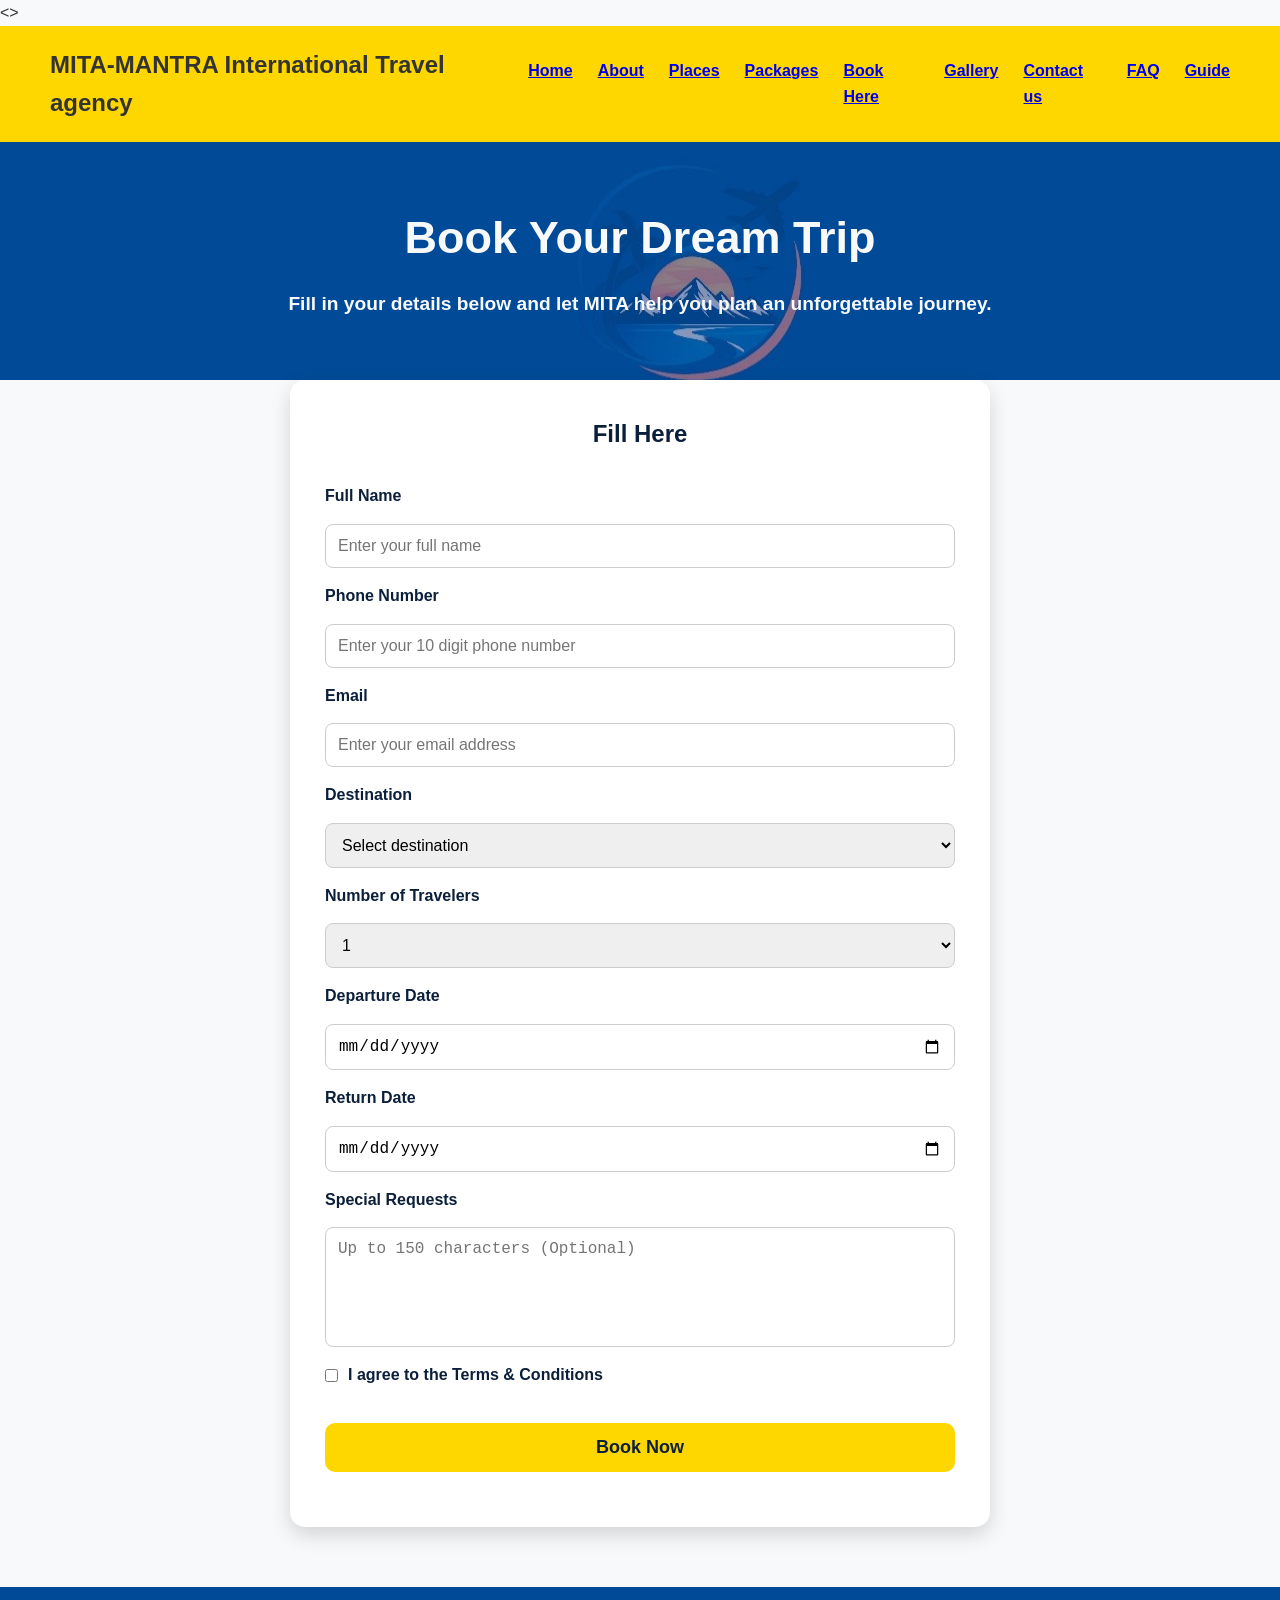
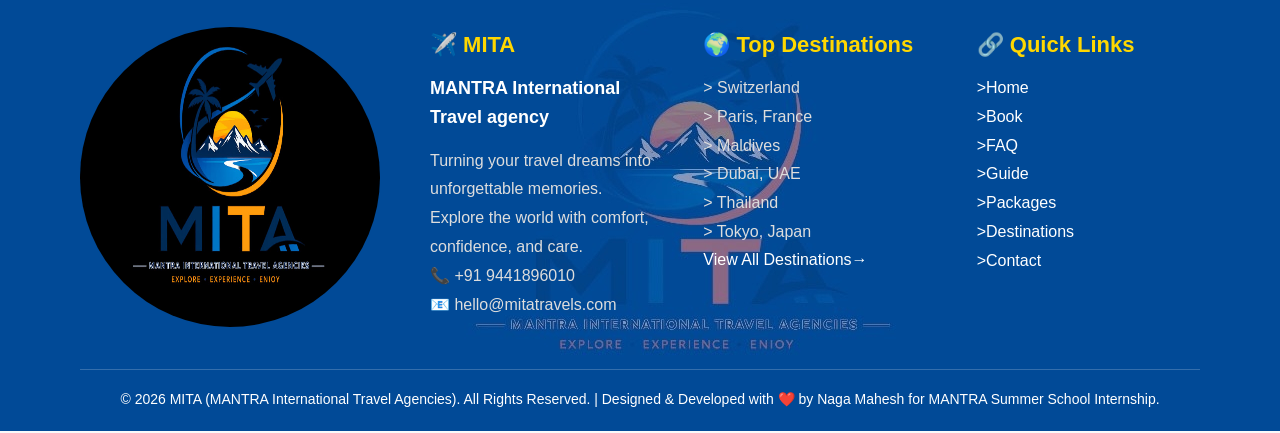
==== commit a50c7098: "Updated mobile number" ====
--- a/booking.html
+++ b/booking.html
@@ -147,7 +147,7 @@
                 <h3>✈️ MITA</h3>
                 <h4>MANTRA International Travel agency</h4>
                 <p>Turning your travel dreams into unforgettable memories. Explore the world with comfort, confidence, and care.</p>
-                <p>📞 +91 98765 43210 <br>
+                <p>📞 +91 9441896010 <br>
                  📧 hello@mitatravels.com</p>
             </div>
             <div>
@@ -177,5 +177,18 @@
         <p>© 2026 MITA (MANTRA International Travel Agencies). All Rights Reserved. | Designed & Developed with ❤️ by Naga Mahesh for MANTRA Summer School Internship.</p>
     </footer>
     <script src="script.js"></script>
+    <!--Start of Tawk.to Script-->
+<script type="text/javascript">
+var Tawk_API=Tawk_API||{}, Tawk_LoadStart=new Date();
+(function(){
+var s1=document.createElement("script"),s0=document.getElementsByTagName("script")[0];
+s1.async=true;
+s1.src='https://embed.tawk.to/6a466e182aaf551d42e2d673/1jshhs4h0';
+s1.charset='UTF-8';
+s1.setAttribute('crossorigin','*');
+s0.parentNode.insertBefore(s1,s0);
+})();
+</script>
+<!--End of Tawk.to Script-->
 </body>
 </html>
--- a/style.css
+++ b/style.css
@@ -779,4 +779,210 @@
 }
 #closeLightbox:hover{
     color:#FFD700;
+}
+@media (max-width: 992px) {
+
+    nav{
+        flex-direction: column;
+        gap: 15px;
+        padding: 20px;
+        text-align: center;
+    }
+
+    nav ul{
+        flex-wrap: wrap;
+        justify-content: center;
+        gap: 15px;
+        padding: 0;
+    }
+
+    .home1,
+    .about,
+    .places1,
+    .packages,
+    .contact,
+    .faq-header,
+    .guide-header,
+    .booking-header,
+    .gallery-header{
+        height: auto;
+        padding: 80px 20px;
+    }
+
+    .about-features,
+    .home2,
+    .something,
+    .location,
+    .faq-contact,
+    .final-tip{
+        width: 90%;
+    }
+
+    .about2,
+    .faq-container,
+    .guide-container{
+        grid-template-columns: 1fr;
+        height: auto;
+        padding: 40px 20px;
+    }
+
+    .places,
+    .packages1,
+    .cus,
+    .gallery{
+        grid-template-columns: repeat(auto-fit,minmax(250px,1fr));
+        padding: 25px;
+    }
+
+    .booking-box{
+        width: 95%;
+    }
+
+    .modal-content{
+        width: 90%;
+        margin: 15% auto;
+    }
+
+    .footer{
+        flex-direction: column;
+        text-align: center;
+    }
+
+    .footer img{
+        width: 220px;
+        height: 220px;
+    }
+
+    .guide-header p,
+    .gallery-header p{
+        width: 90%;
+    }
+
+    .location iframe{
+        height: 300px;
+    }
+
+}
+
+@media (max-width: 768px){
+
+    h1{
+        font-size: 32px;
+    }
+
+    h2{
+        font-size: 28px !important;
+    }
+
+    h3{
+        font-size: 22px;
+    }
+
+    p{
+        font-size: 16px !important;
+    }
+
+    nav{
+        padding: 15px;
+    }
+
+    nav ul{
+        gap: 10px;
+    }
+
+    .button-c{
+        flex-direction: column;
+        align-items: center;
+    }
+
+    .button1,
+    .button-h2,
+    .booking-btn,
+    .contact-btn,
+    .map-btn{
+        width: 90%;
+        max-width: 300px;
+    }
+
+    .gallery{
+        grid-template-columns: 1fr;
+    }
+
+    .gallery-item img{
+        height: 220px;
+    }
+
+    .footer{
+        padding: 20px;
+    }
+
+    .footer img{
+        width: 180px;
+        height: 180px;
+    }
+
+    .map-card iframe{
+        height: 250px;
+    }
+
+    .lightbox img{
+        width: 95%;
+    }
+
+}
+
+@media (max-width: 480px){
+
+    nav ul{
+        flex-direction: column;
+        gap: 12px;
+    }
+
+    .home1 h1,
+    .about h1,
+    .places1 h1,
+    .packages h1,
+    .contact h1,
+    .faq-header h1,
+    .guide-header h1,
+    .booking-header h1,
+    .gallery-header h1{
+        font-size: 28px;
+    }
+
+    .home1 p,
+    .about p,
+    .places1 p,
+    .packages p,
+    .contact p,
+    .faq-header p,
+    .guide-header p,
+    .booking-header p,
+    .gallery-header p{
+        font-size: 15px !important;
+    }
+
+    .card,
+    .place-card,
+    .pac,
+    .cus-card,
+    .faq-card,
+    .guide-card{
+        padding: 20px;
+    }
+
+    .footer img{
+        width: 150px;
+        height: 150px;
+    }
+
+    .booking-box{
+        padding: 20px;
+    }
+
+    .modal-content{
+        width: 95%;
+        padding: 20px;
+    }
+
 }
